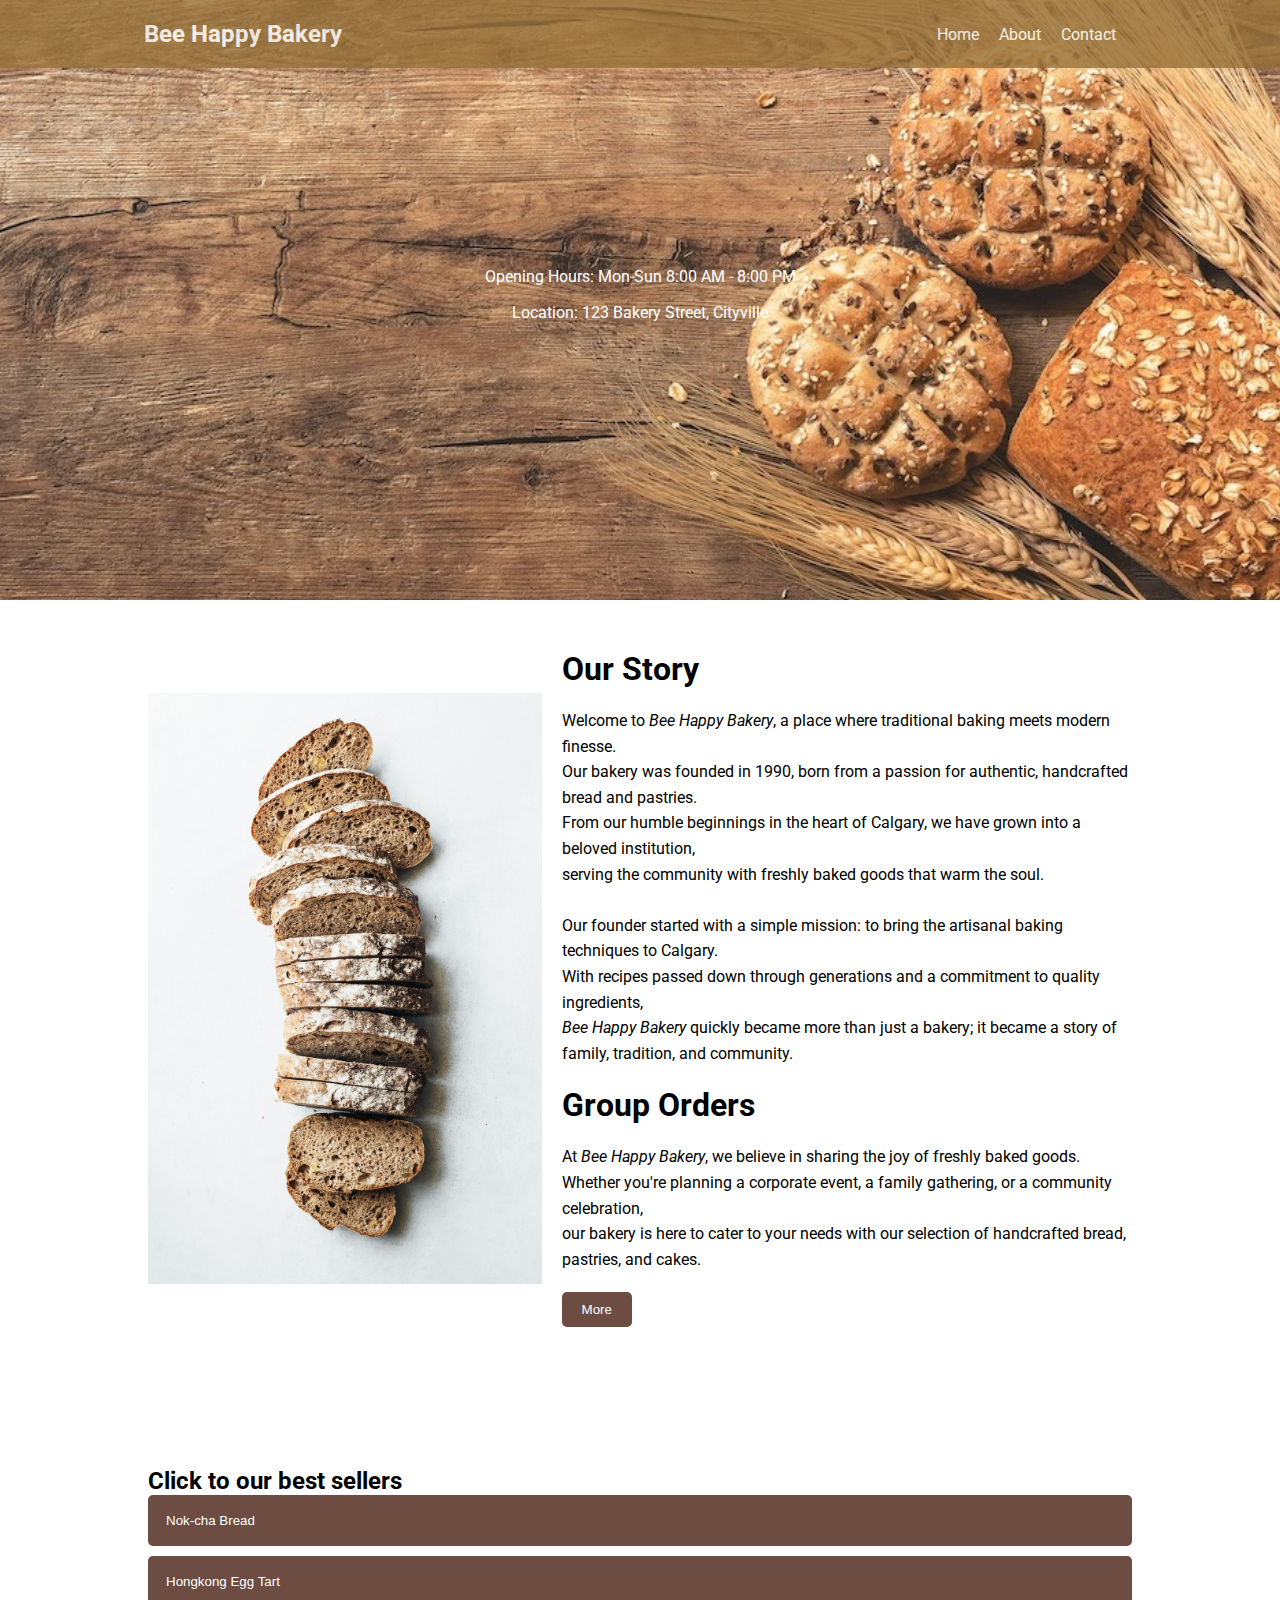
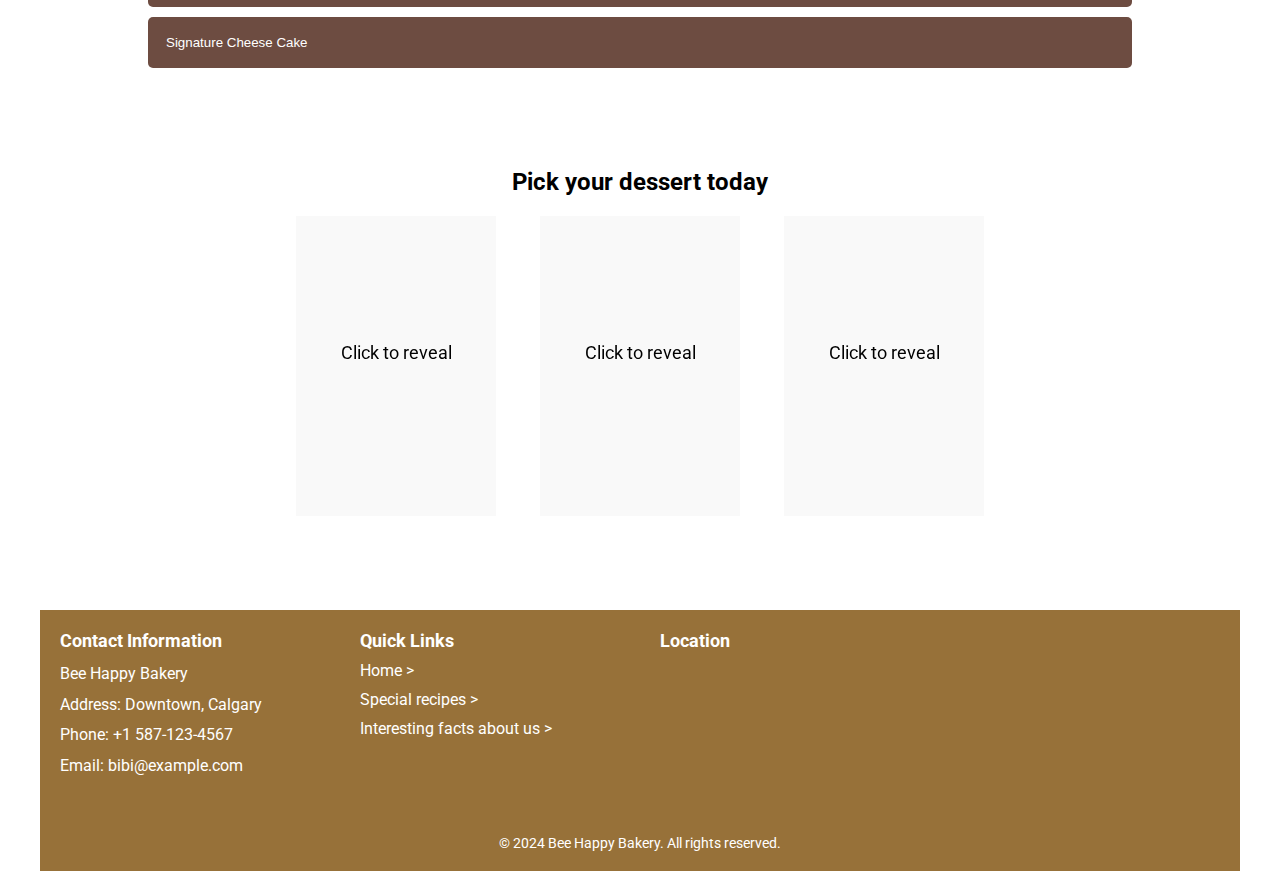
==== index.html @ 87c45509 "Add files via upload" ====
<!DOCTYPE html>
<html lang="en">
<head>
    <meta charset="UTF-8">
    <meta name="viewport" content="width=device-width, initial-scale=1.0">
    <title>Bee Happy Bakery</title>
    <link rel="stylesheet" href="styles/style2.css">
</head>
<body>

<header>
    <nav>
        <div class="logo">Bee Happy Bakery</div>
        <ul>
            <li><a href="index.html">Home</a></li>
            <li><a href="about.html">About</a></li>
            <li class="dropdown">
                <a href="#">Contact</a>
                <div class="dropdown-content">
                    <a href="#" onclick="showPopup('Phone')">Phone</a>
                    <a href="#" onclick="showPopup('Email')">Email</a>
                    <a href="#" onclick="showPopup('Address')">Address</a>
                    <a href="contact.html">Contact form</a>
                </div>
            </li>
        </ul>
    </nav>
    <div class="hero-banner">
        <div class="overlay">
            <p>Opening Hours: Mon-Sun 8:00 AM - 8:00 PM</p>
            <p>Location: 123 Bakery Street, Cityville</p>
        </div>
    </div>
</header>

<section class="content">
    <img src="assets/Content.jpg" alt="Content Image" class="content-image">
    <div class="content-text">
        <h2>Our Story</h2>
        <p>
            Welcome to <i>Bee Happy Bakery</i>, a place where traditional baking meets modern finesse.<br>
            Our bakery was founded in 1990, born from a passion for authentic, handcrafted bread and pastries.<br>
            From our humble beginnings in the heart of Calgary, we have grown into a beloved institution,<br>
            serving the community with freshly baked goods that warm the soul.<br>

            <br>Our founder started with a simple mission: to bring the artisanal baking techniques to Calgary.<br>
            With recipes passed down through generations and a commitment to quality ingredients,<br> 
            <i>Bee Happy Bakery</i> quickly became more than just a bakery; it became a story of family, tradition, and community.
        </p>

        <h2>Group Orders</h2>
        <p>
            At <i>Bee Happy Bakery</i>, we believe in sharing the joy of freshly baked goods.<br>
            Whether you're planning a corporate event, a family gathering, or a community celebration,<br>
            our bakery is here to cater to your needs with our selection of handcrafted bread, pastries, and cakes.
        </p>
        <div id="more">
          <h2>How to Order</h2>
          <p>
            To order from <i>Bee Happy Bakery</i>, please explore our menu and select your desired items.<br>
            Contact us by email or phone with your choices at least 3 days in advance.<br> 
            Specify any dietary restrictions or custom requests. Orders can be picked up at our bakery or delivered.<br> 
            For large or special orders, direct contact is encouraged to ensure we meet all your needs.
          </p>
        </div>
        
        <button id="moreBtn">More</button>
      </div>
  
    
</section>

<section class="container accordion-container">
    <h2>Click to our best sellers</h2>
    <button class="accordion">Nok-cha Bread</button>
    <div class="panel">
        <p>
            'Nok-cha' means green tea in Korean.
            Savor the unique fusion of flavors with our Green Tea Bread, a soft, moist loaf infused with the subtle aroma and taste of premium green tea.
            This bread offers a gentle sweetness, making it a perfect companion for your afternoon tea or coffee.
        </p>
    </div>

    <button class="accordion">Hongkong Egg Tart</button>
    <div class="panel">
        <p>
            Experience a classic delight with our Hong Kong Egg Tarts, featuring a flaky, buttery crust filled with a silky, smooth egg custard that's just the right amount of sweet. Each bite takes you on a journey to the bustling streets of Hong Kong.
        </p>
    </div>

    <button class="accordion">Signature Cheese Cake</button>
    <div class="panel">
        <p>
            Indulge in the rich and creamy sensation of our Signature Cheese Cake, a velvety dessert that balances the tang of cream cheese with a sweet, crumbly base. It's a timeless treat that's sure to satisfy any cheesecake aficionado.
        </p>
    </div>
</section>

<section class="try-your-luck">
  <h2>Pick your dessert today</h2>
  <div class="card" onclick="flipCard(this)">
      <div class="card-inner">
          <div class="card-front">
              <p>Click to reveal</p>
          </div>
          <div class="card-back">
            <img src="assets/basque.jpg" alt="Basque Cheese Cake Image">
        </div>
      </div>
  </div>
  <div class="card" onclick="flipCard(this)">
      <div class="card-inner">
          <div class="card-front">
              <p>Click to reveal</p>
          </div>
          <div class="card-back">
            <img src="assets/tiramisu.jpg" alt="Basque Cheese Cake Image">
        </div>
      </div>
  </div>
  <div class="card" onclick="flipCard(this)">
      <div class="card-inner">
          <div class="card-front">
              <p>Click to reveal</p>
          </div>
          <div class="card-back">
            <img src="assets/matcha-roll.jpg" alt="Basque Cheese Cake Image">
        </div>
      </div>
  </div>
</section>

<section class="container footer-container">
  <div class="footer">
      <div class="footer-column info">
          <h3>Contact Information</h3>
          <p>Bee Happy Bakery</p>
          <p>Address: Downtown, Calgary</p>
          <p>Phone: +1 587-123-4567</p>
          <p>Email: bibi@example.com</p>
      </div>
      <div class="footer-column links">
          <h3>Quick Links</h3>
          <ul>
              <li><a href="#">Home ></a></li>
              <li><a href="#">Special recipes ></a></li>
              <li><a href="#">Interesting facts about us ></a></li>
          </ul>
      </div>
      <div class="footer-column map-container">
          <h3>Location</h3>
          <div class="footer-map">
              <iframe src="https://www.google.com/maps/embed?pb=!1m18!1m12!1m3!1d20065.808264871608!2d-114.06806749999998!3d51.04891405!2m3!1f0!2f0!3f0!3m2!1i1024!2i768!4f13.1!3m3!1m2!1s0x53716ffb86200597%3A0x10c42af1e7df241e!2z7JWM67KE7YOAIOy6mOqxsOumrCDri6TsmrTtg4DsmrQ!5e0!3m2!1sko!2sca!4v1710961677762!5m2!1sko!2sca"
                class="map-iframe" frameborder="0" style="border: 0" allowfullscreen="" aria-hidden="false" tabindex="0"></iframe>
          </div>
      </div>
  </div>
  <div class="footer-bottom">
      &copy; 2024 Bee Happy Bakery. All rights reserved.
  </div>
</section>

<script src="assets/scripts.js"></script>

</body>
</html>
---- styles/style2.css ----
@import url("https://fonts.googleapis.com/css2?family=Roboto:wght@400;700&display=swap");

/* Color scheme */
:root {
  --primary-color: #977139; /* Main orange color */
  --secondary-color: #6D4C41; /* Brown color */
  --background-color: #FFFFFF; /* White color */
  --text-color: #333333; /* Dark gray color */
}

/* Reset some default styles */
* {
  margin: 0;
  padding: 0;
  box-sizing: border-box;
}


body {
  font-family: 'Roboto', sans-serif; /* Apply Google Font to all text */
}

/* Header styles */
header {
  display: flex;
  flex-direction: column;
  position: relative;
  z-index: 1000;
  height: 600px;
}
.logo {
  font-size: 24px;
  font-weight: bold; /* Add font weight for better visibility */
  padding-left: 10%;
  color: var(--background-color);
}
nav {
  width: 100%;
  background-color: var(--primary-color);
  padding: 20px;
  display: flex;
  justify-content: space-between;
  align-items: center;
  position: fixed;
  opacity: 0.8;
}


ul {
  list-style-type: none;
  display: flex;
  justify-content: flex-end;
  padding-right: 10%;
  align-items: center;
}

ul li {
  margin-right: 20px;
}

ul li a {
  text-decoration: none;
  color: #120000; /* Set text color to white */
  color: var(--background-color);
}
ul li a:hover {
  color: var(--secondary-color);
}

.dropdown {
  position: relative;

}

.dropdown-content {
  display: none;
  position: absolute;
  background-color: var(--primary-color);
  min-width: 120px;
  z-index: 1;
}

.dropdown-content a {
  padding: 12px 16px;
  display: block;
  text-decoration: none;
  color: var(--background-color);
  transition: background-color 0.3s ease;
}
.dropdown-content a:hover {
  background-color: var(--secondary-color);
  color: #120000;
}

.dropdown:hover .dropdown-content {
  display: block;
}

/* Hero banner styles */
.hero-banner {
  flex: 1;
  background-image: url('../assets/hero.jpg');
  background-size: cover;
  height: 800px; /* Add a fixed height */
  display: flex;
  justify-content: center;
  align-items: center;
}

.overlay {
  text-align: center;
  color: #fff;
}

.overlay p {
  margin-bottom: 10px;
}

/* Content section styles */
.content {
  padding: 50px 20px;
  display: flex;
  align-items: center;
}

.content-image {
  width: 40%;
  margin-right: 20px;
}

.content-text {
  width: 60%;
}

.content h2 {
  font-size: 32px;
  margin-bottom: 20px;
}

.content p {
  margin-bottom: 20px;
}


#more h2 {
  font-family: 'Madimi One', sans-serif;
  font-weight: 400;
  font-style: normal;
}

#more {
  display: none;
}

/* Button styles */
button {
  padding: 10px 20px;
  background-color: var(--secondary-color);
  color: white;
  border: none;
  border-radius: 5px;
  cursor: pointer;
  transition: background-color 0.3s;
}

button:hover {
  background-color: var(--secondary-color);
}


/* Accordion styles */
.accordion-container {
  max-width: 800px;
}

.accordion {
  background-color: var(--secondary-color);
  color: var(--background-color);
  cursor: pointer;
  padding: 18px;
  width: 100%;
  border: none;
  text-align: left;
  outline: none;
  transition: background-color 0.3s ease;
  margin-bottom: 10px; /* Add margin-bottom */
}

.accordion.active, .accordion:hover {
  background-color: #8D6E63;
}

.panel {
  padding: 18px; /* Adjust padding */
  display: none;
  background-color: var(--background-color);
  overflow: hidden;
  margin-bottom: 10px; /* Add margin-bottom */
}

.panel p {
  margin-top: 0;
}

.panel.show {
  display: block;
}

/* Footer styles */
.about {
  width: 70%;
  text-align: justify;
  text-justify: inter-word;
}
.container {
  max-width: 1200px; /* Set maximum width for the content */
  margin: 0 auto; /* Center the content horizontally */
  padding: 0 20px; /* Add padding to the sides */
}
h1 {
  font-size: 36px; /* Larger font size for headings */
  margin-bottom: 20px; /* Add space below the heading */
  margin-top: 50px;
}

p {
  font-size: 16px; /* Standard font size for paragraphs */
  line-height: 1.6; /* Set line height for better readability */
  margin-bottom: 25px; /* Add space below each paragraph */
}
.footer-container {
  background-color: var(--primary-color);
  color: var(--background-color);
  padding: 20px;
}

.footer {
  display: flex;
  flex-wrap: wrap;
  justify-content: space-between;
}

.footer-column {
  flex: 1;
  margin-right: 20px;
}

.footer-column:last-child {
  margin-right: 0;
}

.footer-column h3 {
  font-size: 18px;
  margin-bottom: 10px;
}

.footer-column p {
  margin: 5px 0;
}

.footer-column ul {
  list-style-type: none;
  padding: 0;
}

.footer-column ul li {
  margin-bottom: 5px;
}

.footer-column ul li a {
  text-decoration: none;
  color: var(--background-color);
}

.footer-column ul li a:hover {
  color: var(--secondary-color);
}

.footer-map {
  margin-top: 10px;
}

.footer-bottom {
  margin-top: 20px;
  text-align: center;
  font-size: 14px;
}

.map-iframe {
  width: 100%;
}

.footer-column.map-container {
  flex: 2; /* Takes up twice as much space as the other columns */
  min-width: 300px;

}

.links ul {
  padding: 0;
  flex-direction: column;
  justify-content: start;
  align-items: start;
  flex:1;
}

.links ul li {
  margin-bottom: 10px; /* Add margin-bottom for spacing */
}

/* Try Your Luck section styles */
.try-your-luck {
  max-width: 800px;
  text-align: center;
}

.try-your-luck h2 {
  font-size: 24px;
  margin-bottom: 20px;
}

.card {
  display: inline-block;
  width: 200px;
  height: 300px;
  margin: 0 20px;
  perspective: 1000px;
  cursor: pointer;
}

.card-inner {
  width: 100%;
  height: 100%;
  transition: transform 0.5s;
  transform-style: preserve-3d;
}



.card-front, .card-back {
  width: 100%;
  height: 100%;
  position: absolute;
  backface-visibility: hidden;
}

.card-front {
  background-color: #f9f9f9;
  display: flex;
  justify-content: center;
  align-items: center;
}

.card-back {
  background-color: #ccc;
  transform: rotateY(180deg);
  display: flex;
  justify-content: center;
  align-items: center;
}

.card img {
  width: 100%; /* Ensure image fills the card */
  height: 100%; /* Ensure image fills the card */
  object-fit: cover; /* Maintain aspect ratio */
}

.card p {
  font-size: 18px;
}

.flipped .card-inner {
  transform: rotateY(180deg);
}

.card-flip .card-inner {
  transform: rotateY(180deg);
}

/* Adjust width of sections */
.content,
.try-your-luck,
.accordion-container
{
    width: 80%;
    margin: 0 auto 90px auto; /* Center the sections horizontally */
    max-width: 1200px; /* Optionally set a max-width */
}



/* contact form */

/* Add styles for the contact form */
.form {
  width: 70%;
}
.formWrapper {
  display: flex;
  flex-direction: column;
  margin-top: 50px;
  width: 100%;
  justify-content: center;
  
}
form {
  margin-top: 30px; /* Add space above the form */
  margin-bottom: 30px; /* Add space below the form */
  padding: 20px; /* Add padding to the form */
  background-color: #f9f9f9; /* Light gray background color */
  border-radius: 10px; /* Rounded corners */
  width: 100%;
}

/* Style form labels */
form label {
  display: block; /* Display labels as block elements */
  margin-bottom: 10px; /* Add space below each label */
  font-weight: bold; /* Bold font weight for labels */
}

/* Style form input fields and textarea */
form input[type="email"],
form input[type="tel"],
form textarea {
  width: 100%; /* Full width input fields */
  padding: 10px; /* Add padding to input fields */
  margin-bottom: 20px; /* Add space below each input field */
  border: 1px solid #ccc; /* Add border to input fields */
  border-radius: 5px; /* Rounded corners */
  box-sizing: border-box; /* Include padding and border in element's total width and height */
}

/* Style submit button */
form input[type="submit"] {
  width: 100%; /* Full width submit button */
  padding: 10px; /* Add padding to submit button */
  background-color: #FFB74D; /* Main orange color */
  color: #fff; /* White text color */
  border: none; /* Remove border */
  border-radius: 5px; /* Rounded corners */
  cursor: pointer; /* Change cursor to pointer on hover */
  transition: background-color 0.3s ease; /* Smooth transition for background color */
}

/* Change submit button color on hover */
form input[type="submit"]:hover {
  background-color: #FFA726; /* Lighter orange color on hover */
}
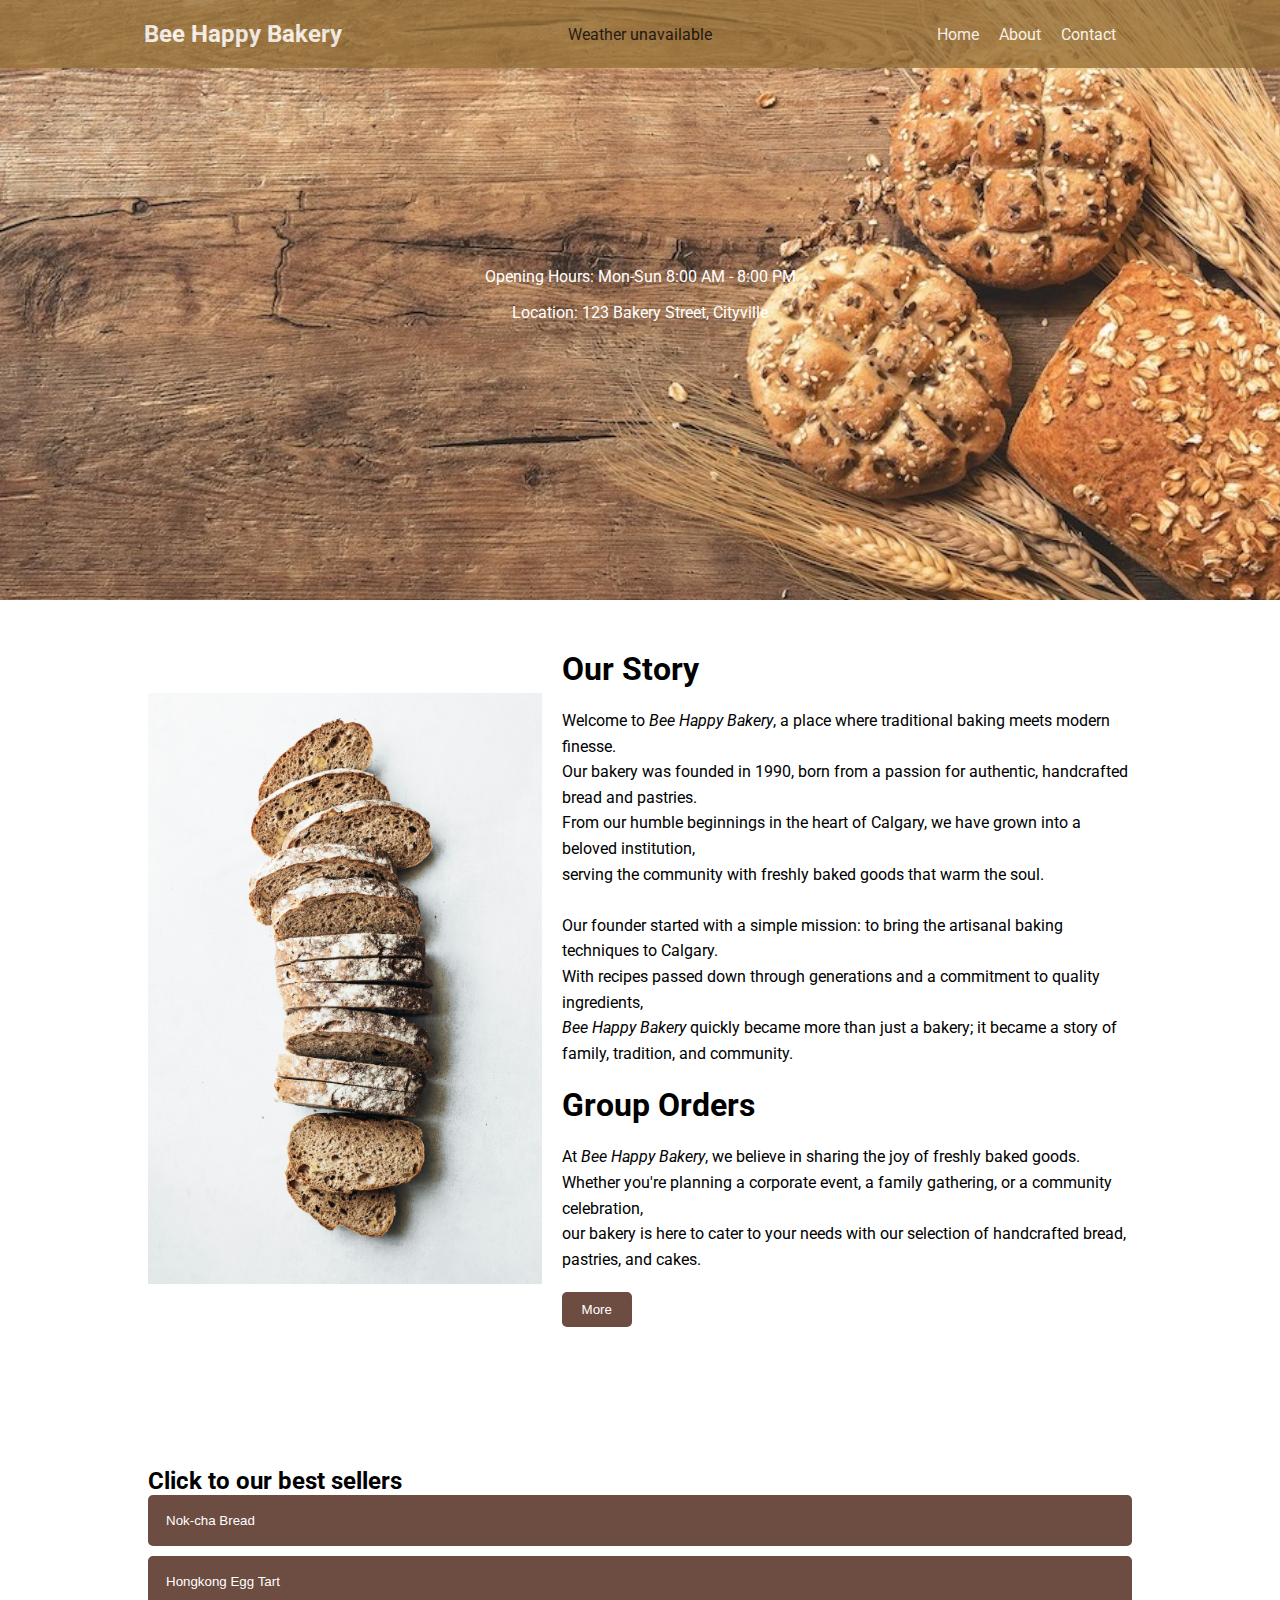
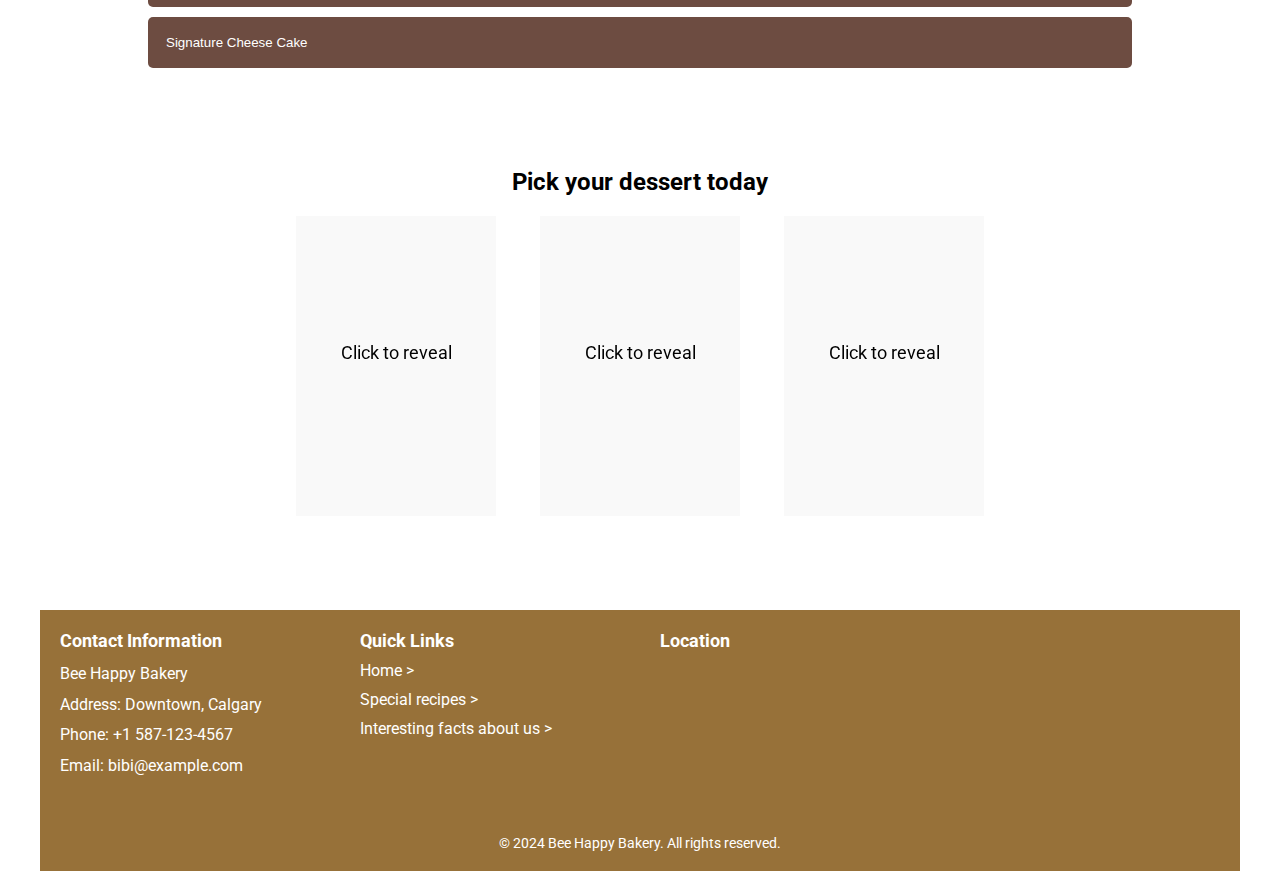
==== commit 686e3c45: "Update index.html" ====
--- a/index.html
+++ b/index.html
@@ -11,6 +11,8 @@
 <header>
     <nav>
         <div class="logo">Bee Happy Bakery</div>
+        
+        <div class="weather-info">Loading...</div>
         <ul>
             <li><a href="index.html">Home</a></li>
             <li><a href="about.html">About</a></li>
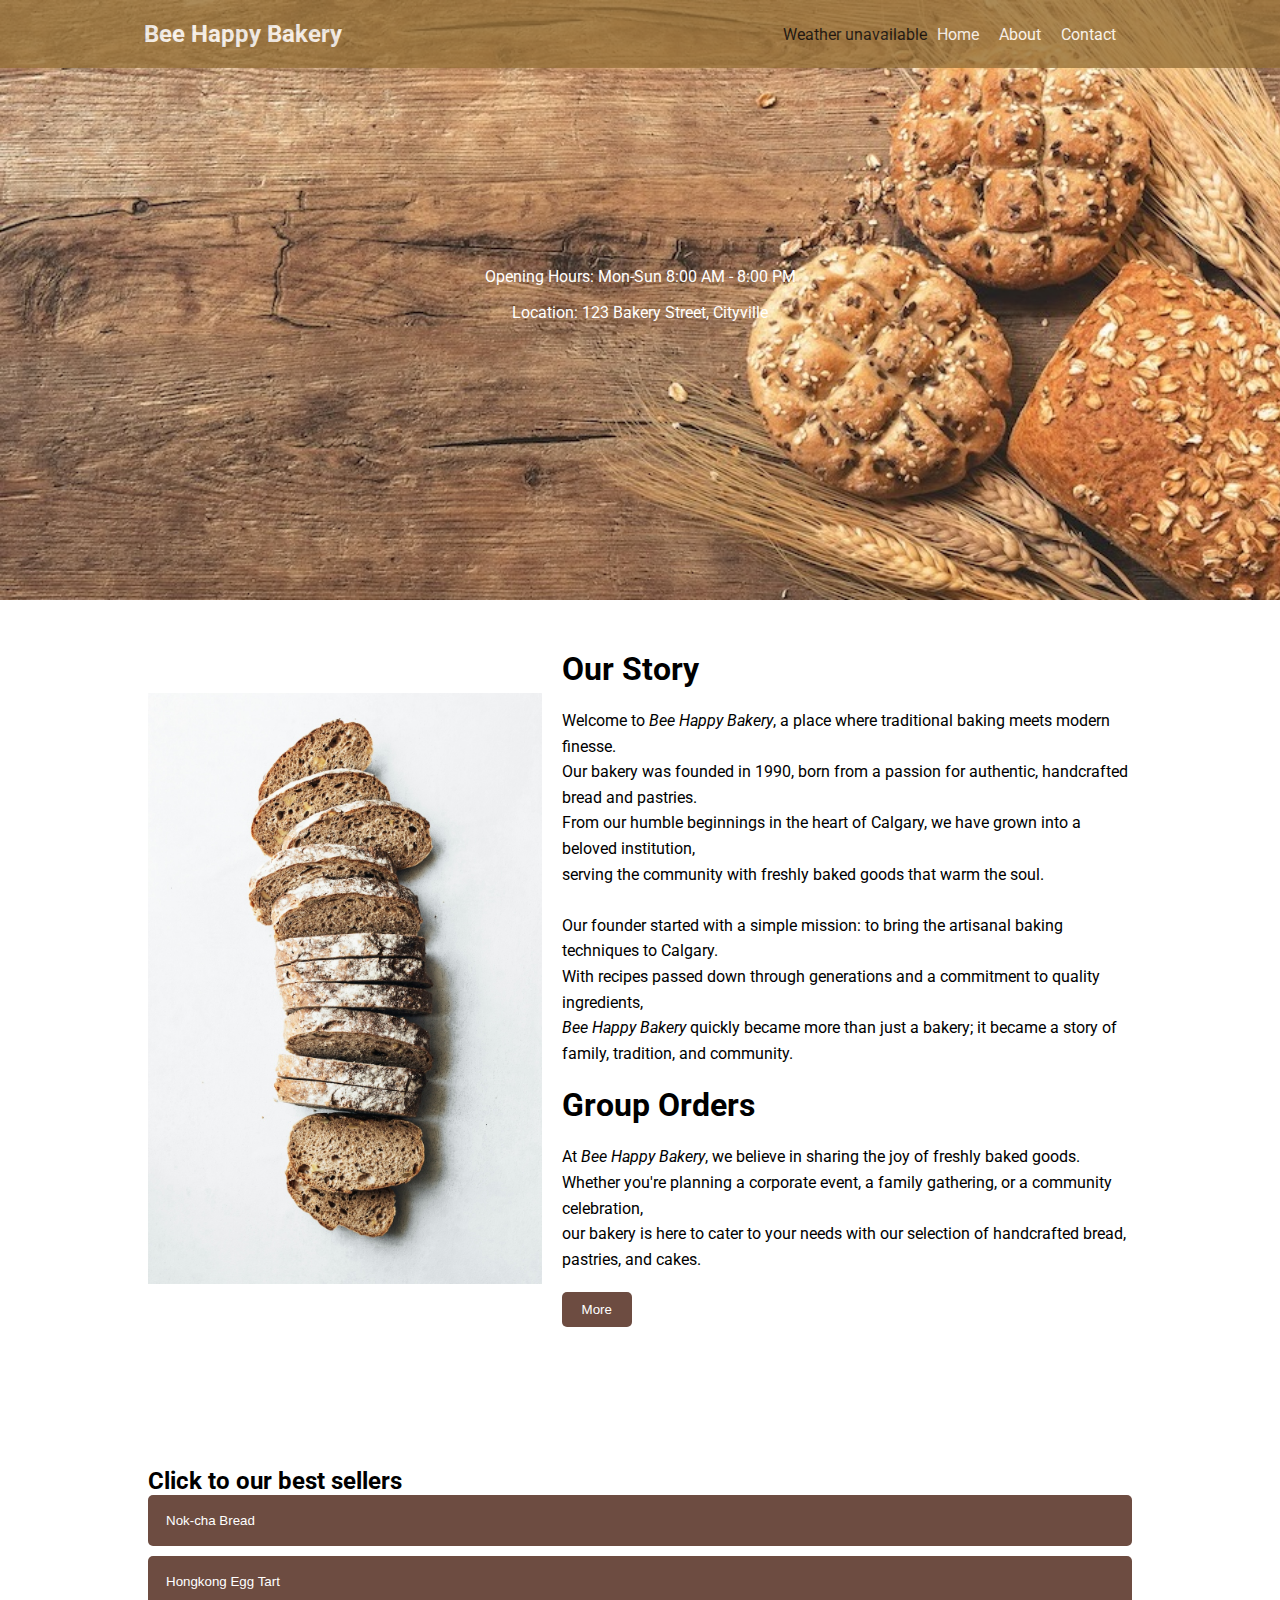
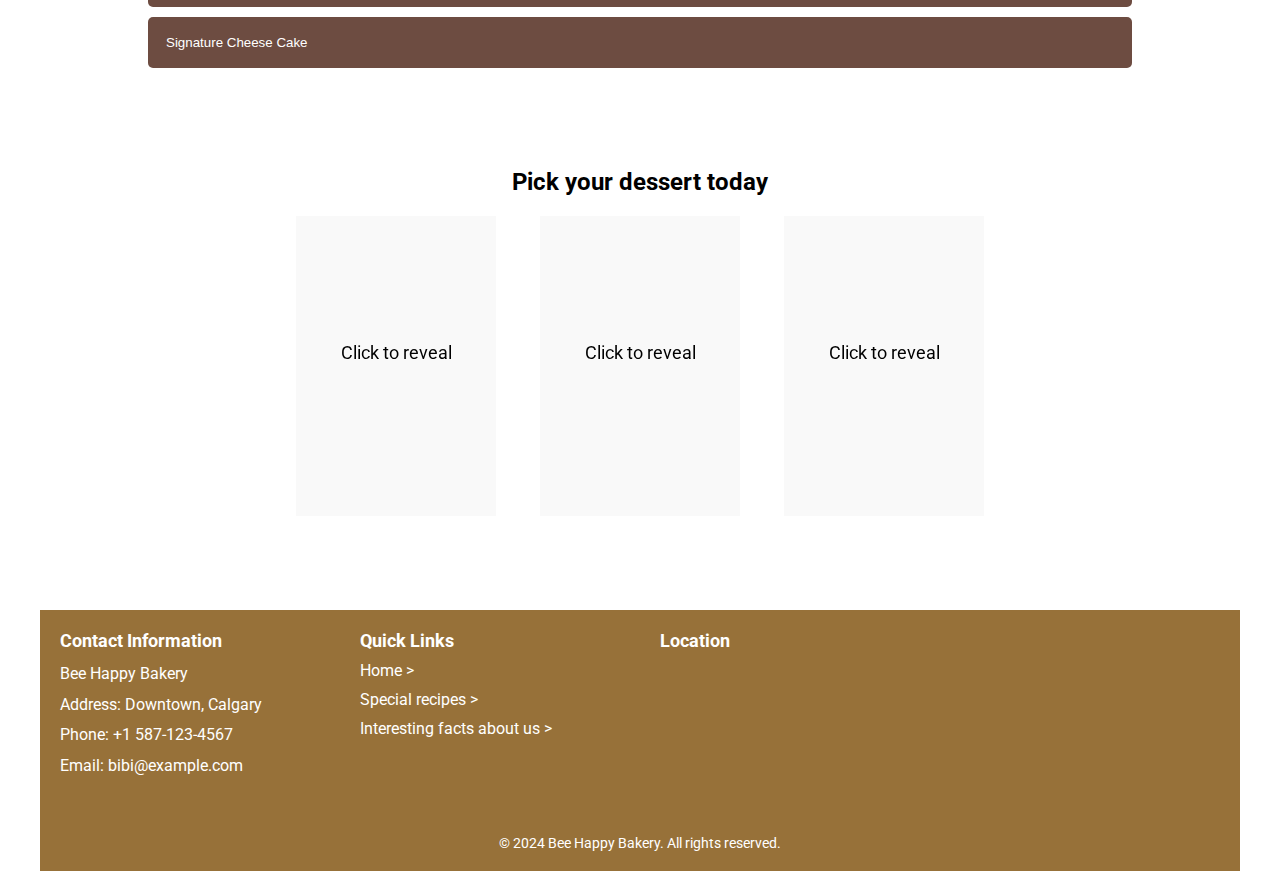
==== commit 172e3c36: "Add files via upload" ====
--- a/index.html
+++ b/index.html
@@ -11,9 +11,8 @@
 <header>
     <nav>
         <div class="logo">Bee Happy Bakery</div>
-        
+        <ul>
         <div class="weather-info">Loading...</div>
-        <ul>
             <li><a href="index.html">Home</a></li>
             <li><a href="about.html">About</a></li>
             <li class="dropdown">
--- a/styles/style2.css
+++ b/styles/style2.css
@@ -447,4 +447,8 @@
 /* Change submit button color on hover */
 form input[type="submit"]:hover {
   background-color: #FFA726; /* Lighter orange color on hover */
+}
+
+.weather-info {
+  margin-right: 10px;
 }